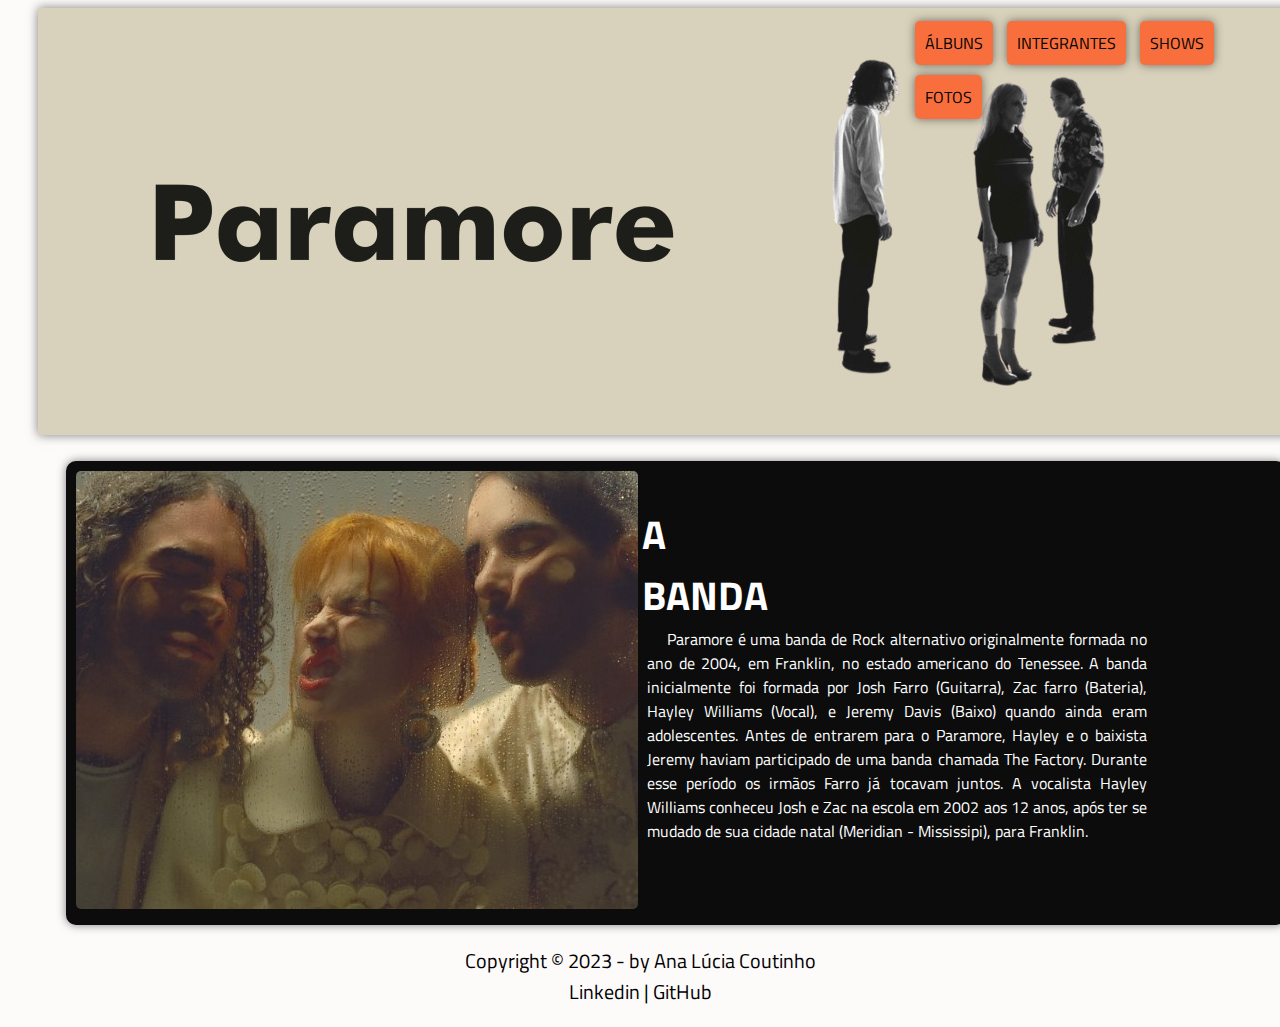
==== index.html @ 7d81e7c8 "Home" ====
<!DOCTYPE html>
<html lang="pt-br">

<head>
    <meta charset="UTF-8">
    <title>Paramore</title>
    <link rel="shortcut icon" href="_imagens/icons8-high-voltage-16.png" type="image/x-icon">
    <link rel="stylesheet" href="_css/home.css">
</head>

<body>
    <div id="interface">
        <header id="cabecalho">
            <img id="cabecalho" src="_imagens/paramore_cabecalho.jpg">
            <nav id="menu">
                <h2>Menu Principal</h2>
                <ul>
                    <li>Álbuns</li>
                    <li>Integrantes</li>
                    <li>Shows</li>
                    <li>Fotos</li>
                </ul>
            </nav>

            <section id="corpo">
                <article id="noticia-principal">
                    <img id="a-banda" src="_imagens/a_banda.jpg">
                        <h2>A BANDA</h2>
                        <p>Paramore é uma banda de Rock alternativo originalmente formada no ano de 2004, em Franklin,
                            no estado americano do Tenessee. A banda inicialmente foi formada por Josh Farro (Guitarra),
                            Zac farro (Bateria), Hayley Williams (Vocal), e Jeremy Davis (Baixo) quando ainda eram
                            adolescentes. Antes de entrarem para o Paramore, Hayley e o baixista Jeremy haviam
                            participado de uma banda chamada The Factory. Durante esse período os irmãos Farro já
                            tocavam juntos. A vocalista Hayley Williams conheceu Josh e Zac na escola em 2002 aos 12
                            anos, após ter se mudado de sua cidade natal (Meridian - Mississipi), para Franklin.
                        </p>
                </article>
            </section>

        </header>
    </div>
    <footer id="rodape">
        <p>Copyright &copy; 2023 - by Ana Lúcia Coutinho <br>
          <a href="https://www.linkedin.com/in/ana-l%C3%BAcia-da-costa-coutinho-093868102/" target="_blank">Linkedin</a> |  <a href="https://github.com/alcout" target="_blank">GitHub</a></p>
    </footer>

</body>

</html>
---- _css/home.css ----
@charset "UTF-8";
@import url('https://fonts.googleapis.com/css2?family=Titillium+Web&display=swap');

body {
    background-color: rgba(253, 250, 250, 0.9);
    font-family: 'Titillium Web', sans-serif;
}

header#cabecalho h2,
ul {
    font-family: 'Titillium Web', sans-serif;
    font-size: 12pt;
}

img#cabecalho {
    position: relative;
    left: 30px;
    box-shadow: 0px 0px 10px rgba(0, 0, 0, 0.5);
}

/*formatação do menu*/
nav#menu {
    display: block;
}

nav#menu ul {
    list-style: none;
    text-transform: uppercase;
    position: absolute;
    top: 0px;
    left: 870px;
}

nav#menu li {
    display: inline-block;
    background-color: rgb(248, 111, 61);
    box-shadow: 0px 0px 10px rgba(0, 0, 0, 0.5);
    border-radius: 5px;
    padding: 10px;
    margin: 5px;
    transition: background-color 1s;
}

nav#menu li:hover {
    background-color: orangered;
}

nav#menu h2 {
    display: none;
}

section#corpo {
    width: 1200px;
    padding: 10px 10px 10px 10px;
    margin: 20px 20px 20px 20px;
    background-color: #0c0c0c;
    color: white;
    border-radius: 10px;
    position: relative;
    right: -3%;
    box-shadow: 0px 0px 10px rgba(0, 0, 0, 0.5);
}

section#corpo h2 {
    display: inline-block;
    vertical-align: top;
    font-size: 30pt;
    width: 1px;
}

section#corpo h2:hover {
    text-decoration: underline;
}

section#corpo p {
    display: inline-block;
    width: 500px;
    text-align: justify;
    text-indent: 20px;
    vertical-align: 300%;
}

section#corpo p:hover {
    text-decoration: underline;
}

img#a-banda {
    border-radius: 5px;
}

footer#rodape {
    font-size: 15pt;
    text-align: center;
}

footer#rodape a {
    color: black;
    text-decoration: none;
}

footer#rodape a:hover {
    font-size: 20pt;
    color: rgb(255, 60, 0);
    text-decoration:underline;
    transition: 1s;
}
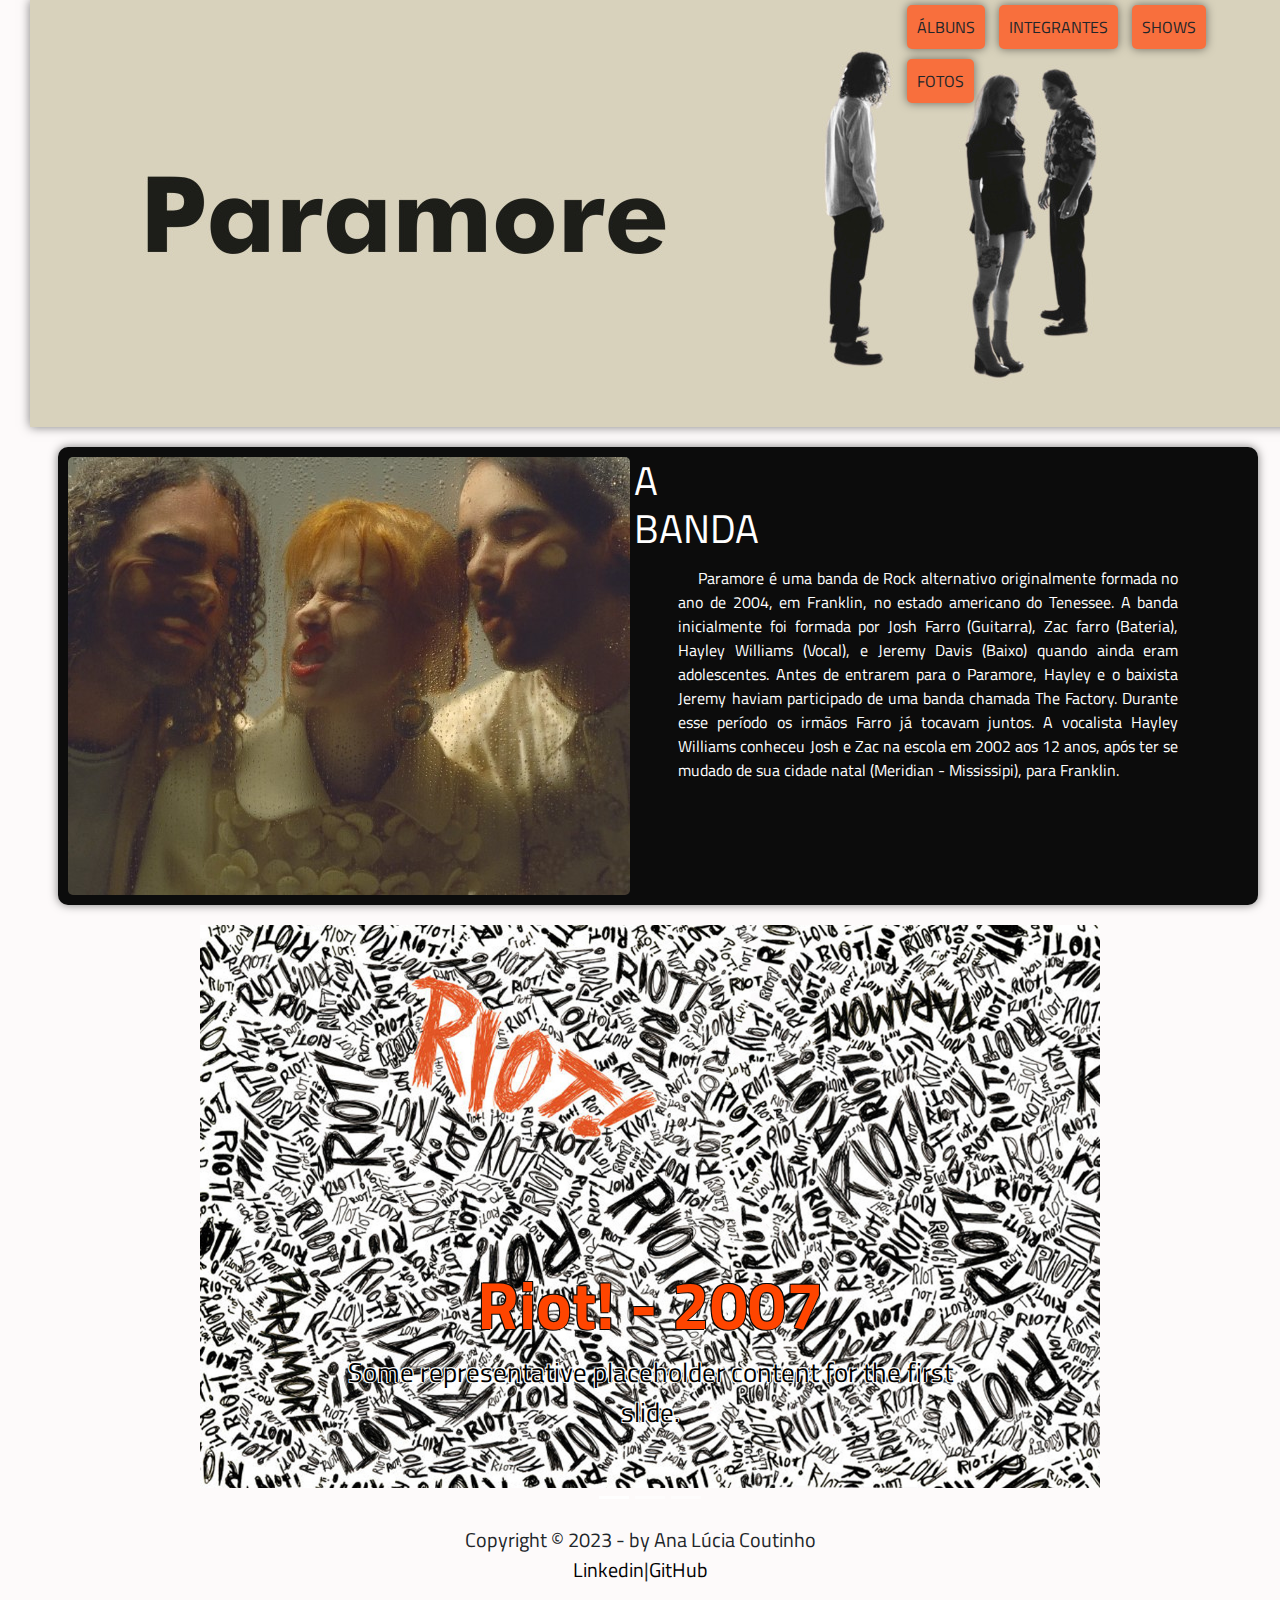
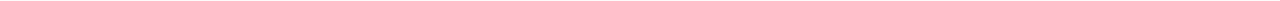
==== commit 27cb1770: "Adicionado carrousel" ====
--- a/index.html
+++ b/index.html
@@ -4,6 +4,7 @@
 <head>
     <meta charset="UTF-8">
     <title>Paramore</title>
+    <link rel="stylesheet" href="/bootstrap-5.2.3-dist/css/bootstrap.css" media="all">
     <link rel="shortcut icon" href="_imagens/icons8-high-voltage-16.png" type="image/x-icon">
     <link rel="stylesheet" href="_css/home.css">
 </head>
@@ -25,25 +26,73 @@
             <section id="corpo">
                 <article id="noticia-principal">
                     <img id="a-banda" src="_imagens/a_banda.jpg">
-                        <h2>A BANDA</h2>
-                        <p>Paramore é uma banda de Rock alternativo originalmente formada no ano de 2004, em Franklin,
-                            no estado americano do Tenessee. A banda inicialmente foi formada por Josh Farro (Guitarra),
-                            Zac farro (Bateria), Hayley Williams (Vocal), e Jeremy Davis (Baixo) quando ainda eram
-                            adolescentes. Antes de entrarem para o Paramore, Hayley e o baixista Jeremy haviam
-                            participado de uma banda chamada The Factory. Durante esse período os irmãos Farro já
-                            tocavam juntos. A vocalista Hayley Williams conheceu Josh e Zac na escola em 2002 aos 12
-                            anos, após ter se mudado de sua cidade natal (Meridian - Mississipi), para Franklin.
-                        </p>
+                    <h2>A BANDA</h2>
+                    <p>Paramore é uma banda de Rock alternativo originalmente formada no ano de 2004, em Franklin,
+                        no estado americano do Tenessee. A banda inicialmente foi formada por Josh Farro (Guitarra),
+                        Zac farro (Bateria), Hayley Williams (Vocal), e Jeremy Davis (Baixo) quando ainda eram
+                        adolescentes. Antes de entrarem para o Paramore, Hayley e o baixista Jeremy haviam
+                        participado de uma banda chamada The Factory. Durante esse período os irmãos Farro já
+                        tocavam juntos. A vocalista Hayley Williams conheceu Josh e Zac na escola em 2002 aos 12
+                        anos, após ter se mudado de sua cidade natal (Meridian - Mississipi), para Franklin.
+                    </p>
                 </article>
             </section>
 
         </header>
+
+        <div id="carouselExampleCaptions" class="carousel slide">
+            <div class="carousel-indicators">
+                <button type="button" data-bs-target="#carouselExampleCaptions" data-bs-slide-to="0" class="active"
+                    aria-current="true" aria-label="Slide 1"></button>
+                <button type="button" data-bs-target="#carouselExampleCaptions" data-bs-slide-to="1"
+                    aria-label="Slide 2"></button>
+                <button type="button" data-bs-target="#carouselExampleCaptions" data-bs-slide-to="2"
+                    aria-label="Slide 3"></button>
+            </div>
+            <div class="carousel-inner">
+                <div class="carousel-item active">
+                    <img src="_imagens/riot.jpg" class="d-block w-100">
+                    <div class="carousel-caption d-none d-md-block">
+                        <h5>Riot! - 2007 </h5>
+                        <p>Some representative placeholder content for the first slide.</p>
+                    </div>
+                </div>
+                <div class="carousel-item">
+                    <img src="_imagens/album2.jpg" class="d-block w-100">
+                    <div class="carousel-caption d-none d-md-block">
+                        <h5>Second slide label</h5>
+                        <p>Some representative placeholder content for the second slide.</p>
+                    </div>
+                </div>
+                <div class="carousel-item">
+                    <img src="_imagens/albun3.jpg" class="d-block w-100">
+                    <div class="carousel-caption d-none d-md-block">
+                        <h5>Third slide label</h5>
+                        <p>Some representative placeholder content for the third slide.</p>
+                    </div>
+                </div>
+            </div>
+            <button class="carousel-control-prev" type="button" data-bs-target="#carouselExampleCaptions"
+                data-bs-slide="prev">
+                <span class="carousel-control-prev-icon" aria-hidden="true"></span>
+                <span class="visually-hidden">Previous</span>
+            </button>
+            <button class="carousel-control-next" type="button" data-bs-target="#carouselExampleCaptions"
+                data-bs-slide="next">
+                <span class="carousel-control-next-icon" aria-hidden="true"></span>
+                <span class="visually-hidden">Next</span>
+            </button>
+        </div>
+
     </div>
     <footer id="rodape">
         <p>Copyright &copy; 2023 - by Ana Lúcia Coutinho <br>
-          <a href="https://www.linkedin.com/in/ana-l%C3%BAcia-da-costa-coutinho-093868102/" target="_blank">Linkedin</a> |  <a href="https://github.com/alcout" target="_blank">GitHub</a></p>
+            <a href="https://www.linkedin.com/in/ana-l%C3%BAcia-da-costa-coutinho-093868102/"
+                target="_blank">Linkedin</a>|<a href="https://github.com/alcout" target="_blank">GitHub</a>
+        </p>
     </footer>
 
 </body>
+<script src="/bootstrap-5.2.3-dist/js/bootstrap.js"></script>
 
 </html>--- a/_css/home.css
+++ b/_css/home.css
@@ -65,7 +65,7 @@
     display: inline-block;
     vertical-align: top;
     font-size: 30pt;
-    width: 1px;
+    width: 40px;
 }
 
 section#corpo h2:hover {
@@ -77,7 +77,8 @@
     width: 500px;
     text-align: justify;
     text-indent: 20px;
-    vertical-align: 300%;
+    vertical-align: -400%;
+    
 }
 
 section#corpo p:hover {
@@ -87,6 +88,7 @@
 img#a-banda {
     border-radius: 5px;
 }
+
 
 footer#rodape {
     font-size: 15pt;
@@ -103,4 +105,34 @@
     color: rgb(255, 60, 0);
     text-decoration:underline;
     transition: 1s;
-}+}
+
+div#carouselExampleCaptions {
+    width: 900px;
+    height: 600px;
+    position: relative;
+    left: 200px;
+}
+
+h5 {
+    font-family: 'Titillium Web', sans-serif;
+    color:orangered;
+    font-weight: bolder;
+    font-size: 50pt;
+    text-shadow:-1px -1px 0px rgb(10, 10, 10), 
+    -1px 1px 0px rgb(10, 10, 10),      
+     1px -1px 0px rgb(10, 10, 10),    
+     1px 0px 0px rgb(10, 10, 10);
+}
+
+div#carouselExampleCaptions p{
+    color: black;
+    font-size: 20pt;
+    font-family: 'Titillium Web', sans-serif;
+    text-shadow:-1px -1px 0px #FFF, 
+    -1px 1px 0px #FFF,      
+     1px -1px 0px #FFF,    
+     1px 0px 0px #FFF;
+}
+
+
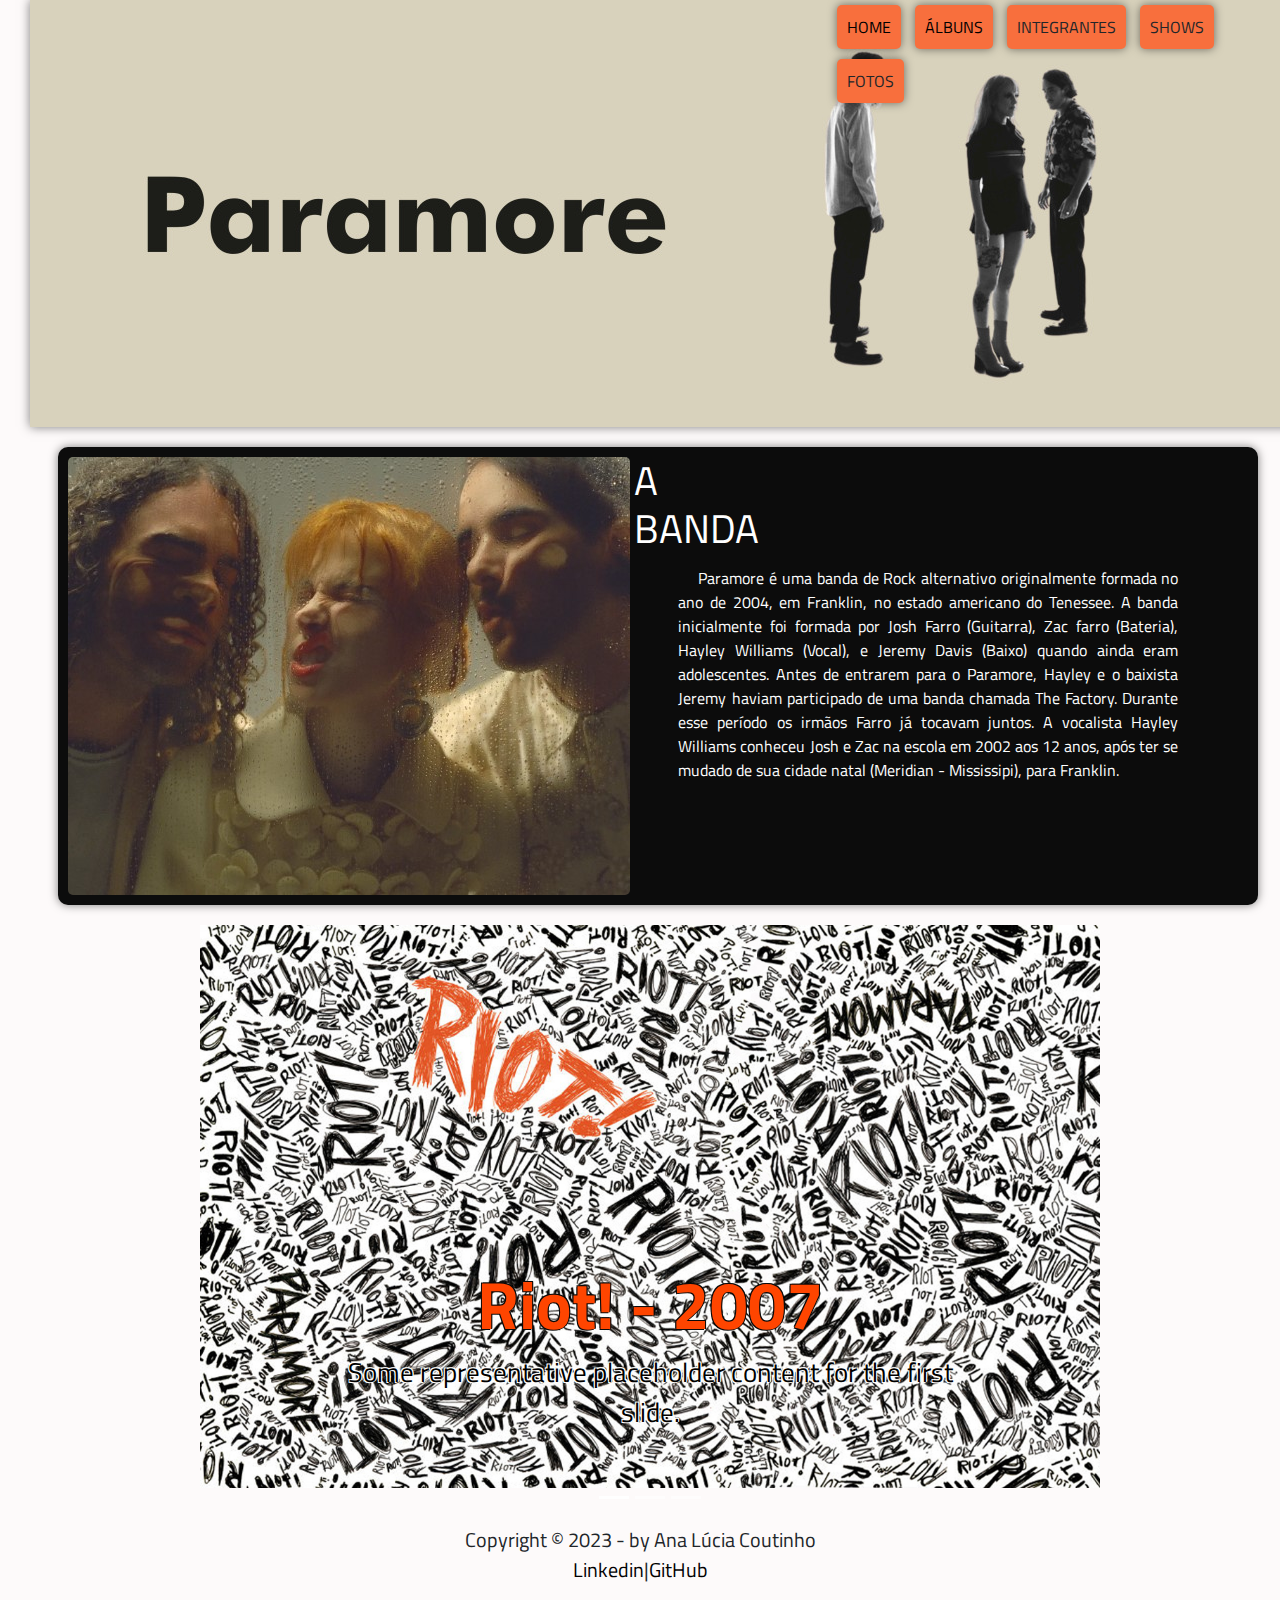
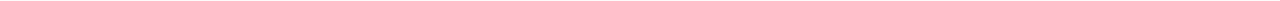
==== commit b9626c17: "Iniciado seção álbuns" ====
--- a/index.html
+++ b/index.html
@@ -16,7 +16,8 @@
             <nav id="menu">
                 <h2>Menu Principal</h2>
                 <ul>
-                    <li>Álbuns</li>
+                    <li><a href="index.html">Home</a></li>
+                    <li><a href="albuns.html">Álbuns</a></li>
                     <li>Integrantes</li>
                     <li>Shows</li>
                     <li>Fotos</li>
--- a/_css/home.css
+++ b/_css/home.css
@@ -28,7 +28,7 @@
     text-transform: uppercase;
     position: absolute;
     top: 0px;
-    left: 870px;
+    left: 800px;
 }
 
 nav#menu li {
@@ -43,6 +43,11 @@
 
 nav#menu li:hover {
     background-color: orangered;
+}
+
+nav#menu a {
+    text-decoration: none;
+    color: black;
 }
 
 nav#menu h2 {
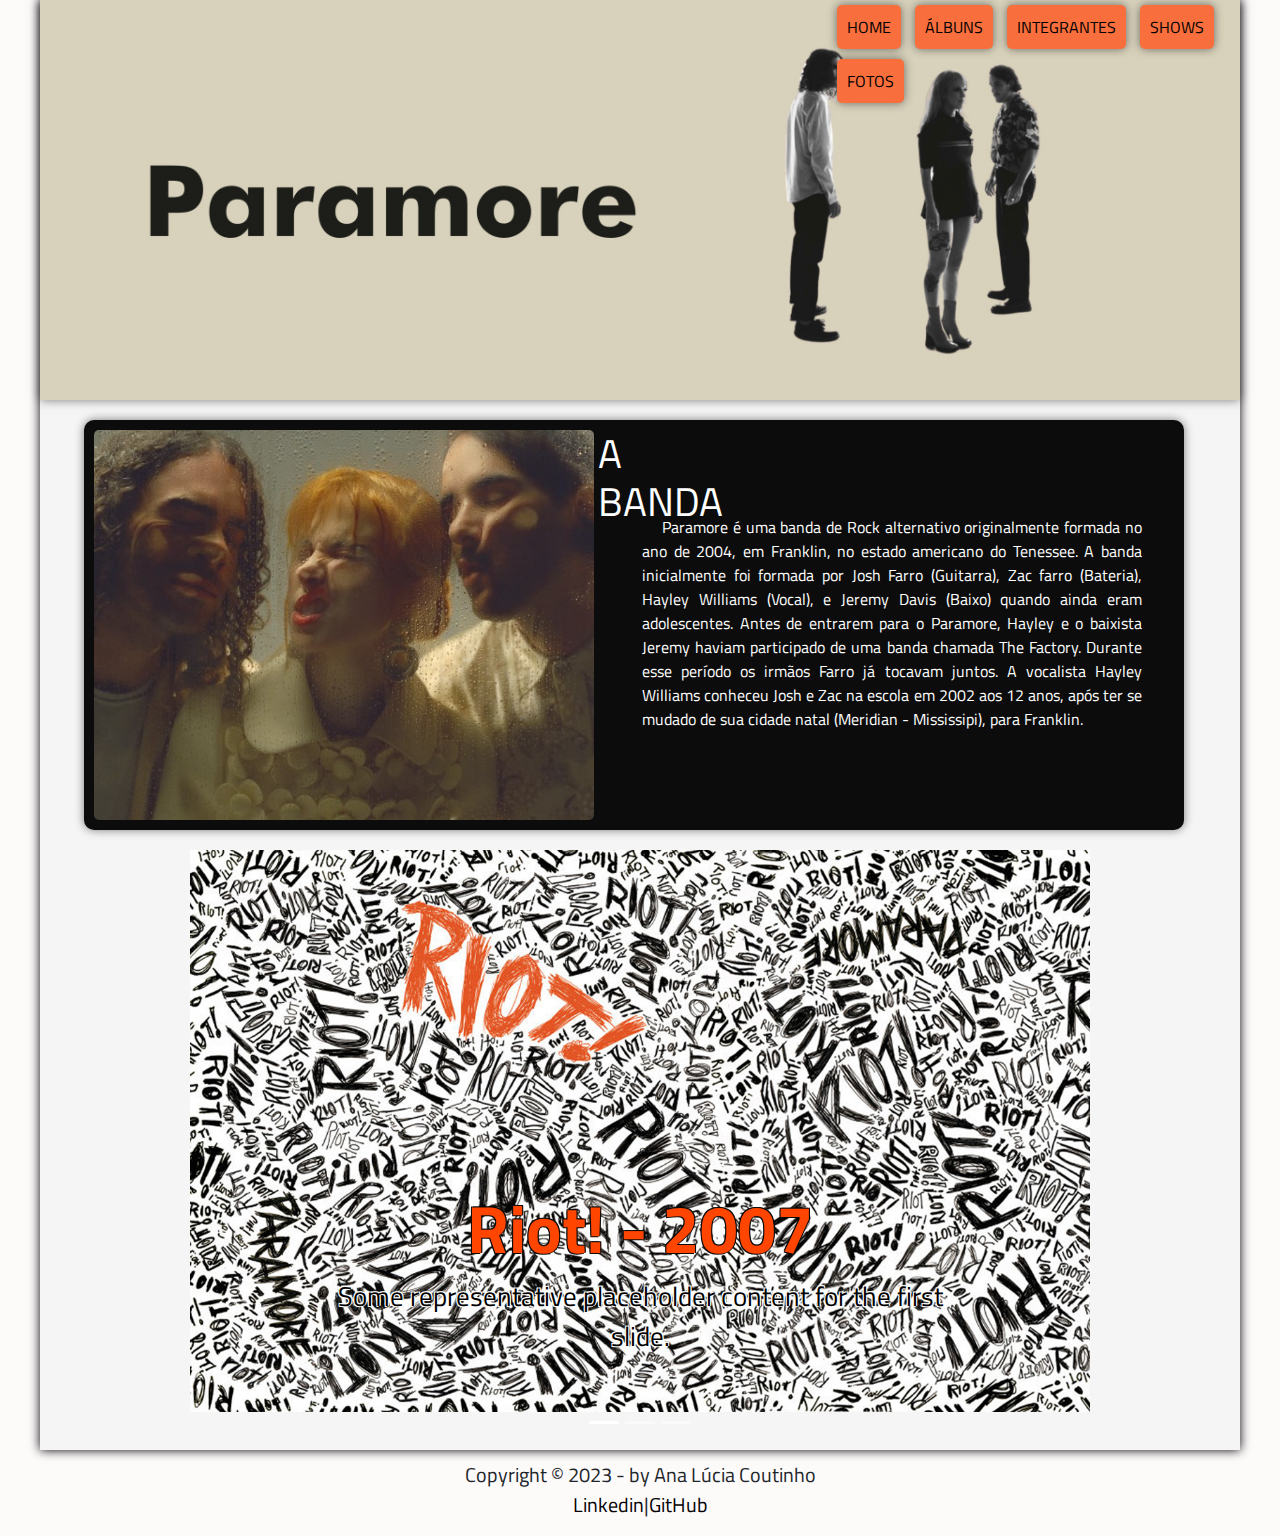
==== commit 3c3823df: "Arrumado interface da aba albuns e integrantes" ====
--- a/index.html
+++ b/index.html
@@ -18,9 +18,9 @@
                 <ul>
                     <li><a href="index.html">Home</a></li>
                     <li><a href="albuns.html">Álbuns</a></li>
-                    <li>Integrantes</li>
-                    <li>Shows</li>
-                    <li>Fotos</li>
+                    <li><a href="integrantes.html">Integrantes</a></li>
+                    <li><a href="shows.html">Shows</a></li>
+                    <li><a href="fotos.html">Fotos</a></li>
                 </ul>
             </nav>
 
--- a/_css/home.css
+++ b/_css/home.css
@@ -4,6 +4,14 @@
 body {
     background-color: rgba(253, 250, 250, 0.9);
     font-family: 'Titillium Web', sans-serif;
+}
+
+div#interface {
+    width: 1200px;
+    background-color: whitesmoke;
+    margin: 0px auto 10px auto;
+    box-shadow: 0px 0px 10px black;
+    
 }
 
 header#cabecalho h2,
@@ -14,7 +22,7 @@
 
 img#cabecalho {
     position: relative;
-    left: 30px;
+    width: 1200px;
     box-shadow: 0px 0px 10px rgba(0, 0, 0, 0.5);
 }
 
@@ -55,14 +63,14 @@
 }
 
 section#corpo {
-    width: 1200px;
+    width: 1100px;
     padding: 10px 10px 10px 10px;
     margin: 20px 20px 20px 20px;
     background-color: #0c0c0c;
     color: white;
     border-radius: 10px;
     position: relative;
-    right: -3%;
+    right: -2%;
     box-shadow: 0px 0px 10px rgba(0, 0, 0, 0.5);
 }
 
@@ -92,6 +100,7 @@
 
 img#a-banda {
     border-radius: 5px;
+    width: 500px;
 }
 
 
@@ -116,7 +125,7 @@
     width: 900px;
     height: 600px;
     position: relative;
-    left: 200px;
+    left: 150px;
 }
 
 h5 {
